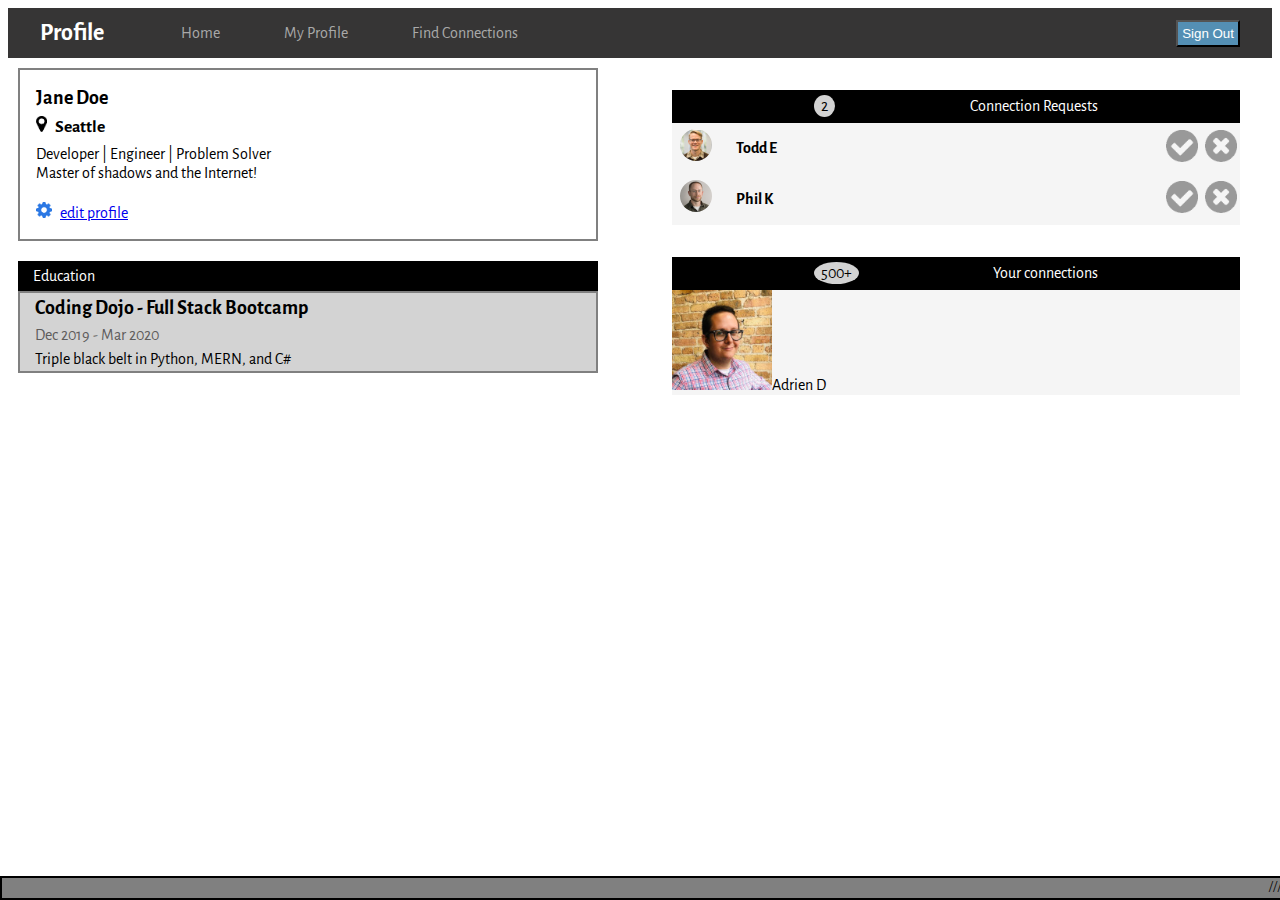
==== Web Fundamentals/Week 1/Day 4/Profile Page/index.html @ d0ba647b "Testing Profile Page" ====
<!DOCTYPE html>
<html lang="en">
<head>
    <meta charset="UTF-8">
    <meta http-equiv="X-UA-Compatible" content="IE=edge">
    <meta name="viewport" content="width=device-width, initial-scale=1.0">
    <link rel="stylesheet" type="text/css" href="style.css">
    <title>Document</title>
</head>
<body>
    <div class="main">
        <div class="navbar">
            <div class="navbarTitle">
                <h2>Profile</h2>

            </div>
            <div class="navbarLinks">
                <ul>
                    <li>
                        <a href="#">
                            Home
                        </a>
                    </li>
                    <li>
                        <a href="#">
                            My Profile
                        </a>
                    </li>
                    <li>
                        <a href="#">
                            Find Connections
                        </a>
                    </li>
                </ul>
                <button>
                    Sign Out
                </button>
            </div>

        </div>
        <div class="content">
            <div class="leftColumn">
                <div class="userCard">
                    <div class="bluespace">

                    </div>
                    <div class="whitespace">
                        <p class="whitespaceText">
                            
                            <span class="name">Jane Doe</span><br>
                            
                            <img src="./icons/map-marker.png" alt="Map marker"><span class="city">Seattle</span><br>
        
                            Developer | Engineer | Problem Solver<br>
                            Master of shadows and the Internet!<br>
                            <br>
                            <img src="./icons/gear.png" alt="Gear icon"><a href="index.html">edit profile</a>
                        </p>
                    </div>
                </div>
                <div class="education">
                    <div class="educationHeader">
                        <span>Education</span>
                    </div>
                    <div class="educationBody">
                        <span class="educationSchool">Coding Dojo - Full Stack Bootcamp</span><br>
                        <span class="educationDate">Dec 2019 - Mar 2020</span><br>
                        <span class="educationDetails">Triple black belt in Python, MERN, and C#</span>
                    </div>
                </div>
            </div>
            <div class="rightColumn">
                <div class="connectReq">
                    <div class="connectHead numberHeader">
                        <div class="connectHeadNumber">
                            <span class="numberBubble">2</span>
                        </div>
                        <div class="connectHeadText">
                            Connection Requests
                        </div>
                    </div>
                        <div class="connectPeople">
                            <div class="connectPerson">
                                <div class="connectProfile">
                                    <img src="./images/todd-s.jpg" alt="Profile image"><span>Todd E</span>
                                </div>
                                <div class="connectIcon">
                                    <img class="icon" src="./icons/accept-circle.png" alt="Checkmark"><img class="icon" src="./icons/close-circle.png" alt="x button">
                                </div>
                            </div>
                            <div class="connectPerson">
                                <div class="connectProfile">
                                    <img src="./images/phil-s.jpg" alt="Profile image"><span>Phil K</span>
                                </div>
                                <div class="connectIcon">
                                    <img class="icon" src="./icons/accept-circle.png" alt="Checkmark"><img class="icon" src="./icons/close-circle.png" alt="x button">
                                </div>
                            </div>
                        </div>
                    </div>
                <div class="connectionsMain">
                    <div class="connections">
                        <div class="connectionsHeader numberHeader">
                            <div>
                                <span class="numberBubble">500+</span>
                            </div>
                            <div>
                                <span>Your connections</span>
                            </div>
                        </div>
                        <div class="connectionsPeople">
                            <div>
                                <img src="./images/adrien-s.jpg" alt="Profile Pic"><span>Adrien D</span>
                            </div>
                        </div>
                    </div>
                </div>
            
            </div>
            
        </div>
    </div>
    <div class="footer">
        <span>///</span>
    </div>
</body>
</html>
---- Web Fundamentals/Week 1/Day 4/Profile Page/style.css ----
@import url('https://fonts.googleapis.com/css2?family=Alegreya+Sans&display=swap');

.main{
    font-family: 'Alegreya Sans', sans-serif;
}
img{
    max-height: 100px;
    max-width: 100px;
}
.navbar{
    background:rgb(54, 53, 53);
    height:50px;
    display:flex;
    align-items:center;
    justify-content:space-between;
    padding:0em 2em;
}
.navbar a {
    text-decoration:none;
    color:inherit;
}
.navbarTitle{
    flex:.5;
    align-items: center;
}
.navbarLinks{
    display:flex;
    flex:5;
    justify-content: space-between;
    align-items:center;
}

.navbarLinks > ul > li{
    padding:0em 2em;
    color:darkgray;
}
.navbarLinks > ul > li:hover{
    color:white;
}
.navbarLinks > button{
    background:rgb(84, 143, 180);
    color:white;
    padding:.3em;
}
.content{
    display:flex;
    gap:2em;
    
}
.leftColumn{
    flex:1;
    overflow:auto;
    height:100%;
    display:flex;
    flex-direction:column;
}
.rightColumn{
    flex:1;
    overflow:auto;
    height:100%;
    display:flex;
    flex-direction:column;
    margin:1em;
}
.connectReq{
    background:whitesmoke;
    margin: 1em;
}
.connectionsMain{
    margin:1em;
    background:whitesmoke;
}

.navbarTitle{
    display:flex;

}
.navbarTitle > h2{
    
    color:white;
}
.navbarLinks > ul{
    color:white;
    list-style-type:none;
    margin:0;
    padding:0;
}
.navbarLinks > ul > li{
    float:left;
    
}
.education{
    background:lightgray;
    margin:10px;
}
.educationHeader{
    background:black;
    color:white;
    height:1.75em;
}
.educationHeader > span{
    margin:5px;
}
.container{
    width:98%;
    
    margin:auto;
    margin-top:10%;
    position:relative;
}
.userCard {
    display:flex;
    flex-direction:column;
    border:.15em solid gray;
    margin: 10px;
    overflow:hidden;
    font-family: 'Alegreya Sans', sans-serif;
}

.whitespace{
    flex:2;
}
.container > img{
    height:2.5em;
    width:2.5em;
    position:absolute;
    margin-top:2.6em;
    margin-left:1em;
    border:.15em solid gray;
    border-radius:50%;
}
.whitespaceText{
    height:66%;
    margin-top: 1em;
    margin-left: 1em;
    background:white;
}
.whitespaceText > img{
    height:1em;
    margin-right:.5em;
}
.name{
    font-size:1.25em;
    font-weight:bold;
    
}
.city{
    font-size:1.1em;
    font-weight:bold;
    line-height:2em;
}
.footer{
    text-align:end;
    position:fixed;
    background: gray;
    height: 20px;
    border:black solid 2px;
    bottom:0px;
    width:100%;
    left:0px;
    margin:0;
}
.education{
    display:flex;
    flex-direction: column;
}
.educationHeader{
    padding:1px 10px;
    display:flex;
    align-items: center;

}
.educationSchool{
    font-size:20px;
    font-weight:bold;
}
.educationDate{
    color:rgb(94, 92, 92);
}
.educationBody{
    border:gray solid 2px;
}
.educationBody > span{
    padding:1px 15px;
    line-height: 1.5em;
}
.numberHeader{
    display:flex;
    justify-content: space-evenly;
    background:black;
    color:white;
    padding:7px;
    align-items:center;
}
.numberBubble{
    background:lightgray;
    border-radius: 50%;
    padding:3px 7px;
    color:black;
}
.connectPeople{
    display:flex;
    flex-direction: column;
    justify-content: space-evenly;
}
.connectPerson{
    display:flex;
    justify-content:space-between;
    align-items:center;
}
.connectProfile{
    display:flex;
}
.connectProfile >span{
    margin:1em;
    font-weight: 700;
}
.connectProfile > img{
    height:2em;
    border-radius:50%;
    margin:.4em .5em;
}
.connectIcon > img{
    height:2em;
    margin:.2em;
}
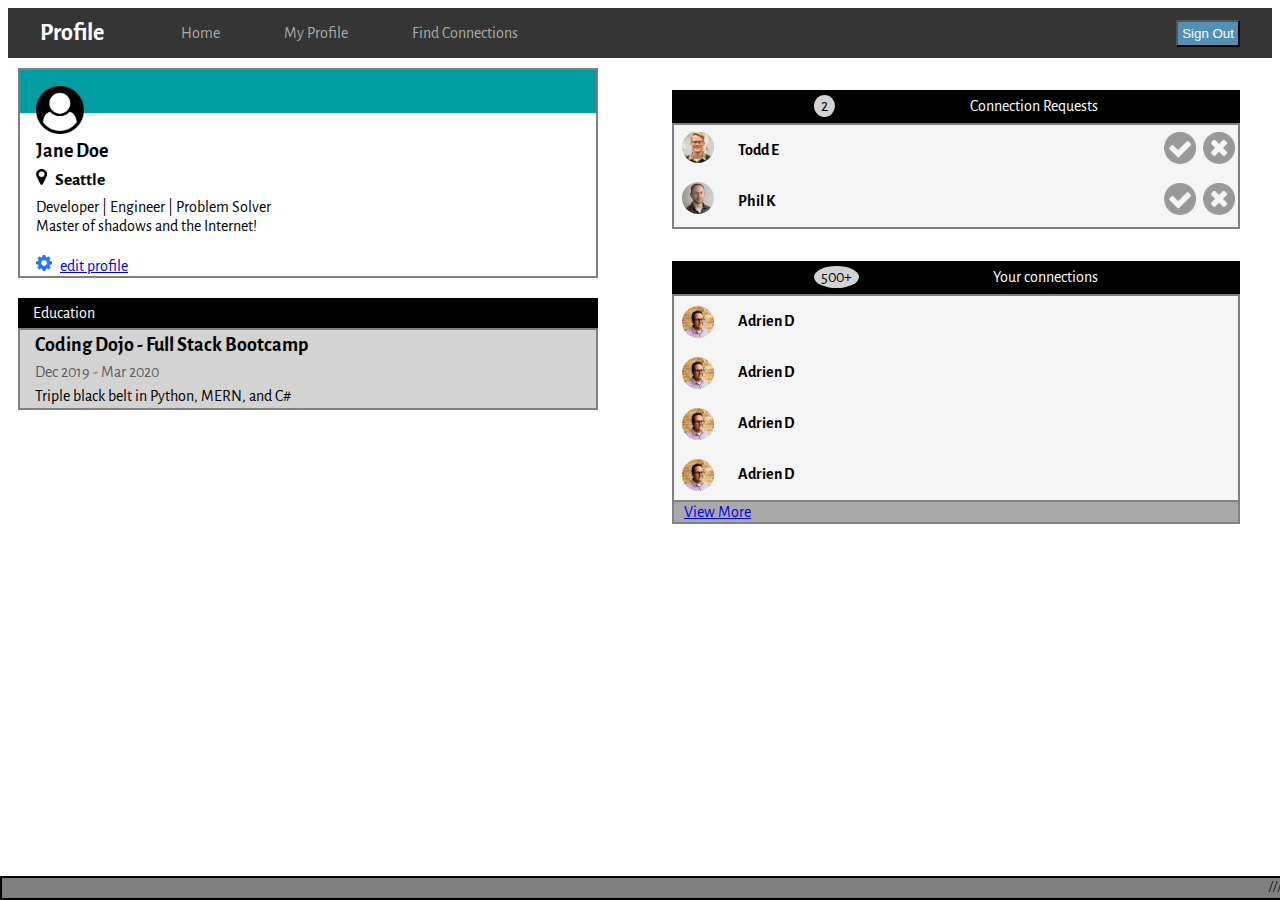
==== commit 98de9b45: "Profile Finished" ====
--- a/Web Fundamentals/Week 1/Day 4/Profile Page/index.html
+++ b/Web Fundamentals/Week 1/Day 4/Profile Page/index.html
@@ -41,21 +41,21 @@
         <div class="content">
             <div class="leftColumn">
                 <div class="userCard">
-                    <div class="bluespace">
-
-                    </div>
                     <div class="whitespace">
-                        <p class="whitespaceText">
+                        <div class="whitespaceText">
+                            <div class="whitespaceProfile">
+                                <img src="./icons/user-circle.png">
+                            </div>
+                                <span class="name">Jane Doe</span><br>
+                                
+                                <img src="./icons/map-marker.png" alt="Map marker"><span class="city">Seattle</span><br>
+            
+                                Developer | Engineer | Problem Solver<br>
+                                Master of shadows and the Internet!<br>
+                                <br>
+                                <img src="./icons/gear.png" alt="Gear icon"><a href="index.html">edit profile</a>
                             
-                            <span class="name">Jane Doe</span><br>
-                            
-                            <img src="./icons/map-marker.png" alt="Map marker"><span class="city">Seattle</span><br>
-        
-                            Developer | Engineer | Problem Solver<br>
-                            Master of shadows and the Internet!<br>
-                            <br>
-                            <img src="./icons/gear.png" alt="Gear icon"><a href="index.html">edit profile</a>
-                        </p>
+                        </div>
                     </div>
                 </div>
                 <div class="education">
@@ -109,11 +109,31 @@
                             </div>
                         </div>
                         <div class="connectionsPeople">
-                            <div>
-                                <img src="./images/adrien-s.jpg" alt="Profile Pic"><span>Adrien D</span>
+                            <div class="connectionsPerson">
+                                
+                                    <img src="./images/adrien-s.jpg" alt="Profile Pic"><span>Adrien D</span>
+                                
+                            </div>
+                            <div class="connectionsPerson">
+                                
+                                    <img src="./images/adrien-s.jpg" alt="Profile Pic"><span>Adrien D</span>
+                                
+                            </div>
+                            <div class="connectionsPerson">
+                                
+                                    <img src="./images/adrien-s.jpg" alt="Profile Pic"><span>Adrien D</span>
+                                
+                            </div>
+                            <div class="connectionsPerson">
+                                
+                                    <img src="./images/adrien-s.jpg" alt="Profile Pic"><span>Adrien D</span>
+                                
                             </div>
                         </div>
                     </div>
+                        <div class="connectionsFooter">
+                            <span><a href="#">View More</a></span>
+                        </div>
                 </div>
             
             </div>
--- a/Web Fundamentals/Week 1/Day 4/Profile Page/style.css
+++ b/Web Fundamentals/Week 1/Day 4/Profile Page/style.css
@@ -42,6 +42,10 @@
     background:rgb(84, 143, 180);
     color:white;
     padding:.3em;
+    
+}
+.navbarLinks >button:hover{
+    cursor:pointer;
 }
 .content{
     display:flex;
@@ -70,6 +74,8 @@
 .connectionsMain{
     margin:1em;
     background:whitesmoke;
+    display:flex;
+    flex-direction:column;
 }
 
 .navbarTitle{
@@ -117,9 +123,16 @@
     overflow:hidden;
     font-family: 'Alegreya Sans', sans-serif;
 }
-
+.whitespaceProfile{
+    background:transparent;
+}
+.whitespaceProfile >img{
+    height:3em;
+}
 .whitespace{
     flex:2;
+    background: rgb(255,255,255);
+    background: linear-gradient(0deg, rgba(255,255,255,1) 79%, rgba(0,158,162,1) 69%);
 }
 .container > img{
     height:2.5em;
@@ -134,7 +147,7 @@
     height:66%;
     margin-top: 1em;
     margin-left: 1em;
-    background:white;
+    background:transparent;
 }
 .whitespaceText > img{
     height:1em;
@@ -200,6 +213,7 @@
     color:black;
 }
 .connectPeople{
+    border: gray solid 2px;
     display:flex;
     flex-direction: column;
     justify-content: space-evenly;
@@ -224,4 +238,32 @@
 .connectIcon > img{
     height:2em;
     margin:.2em;
+}
+.connectionsPeople{
+    border: gray solid 2px;
+    border-bottom:none;
+}
+.connectionsPerson{
+    display:flex;
+    align-items:center;
+}
+.connectionsPerson > img{
+    height:2em;
+    border-radius:50%;
+    margin:.4em .5em;
+}
+.connectionsPerson > span{
+    margin:1em;
+    font-weight: 700;
+}
+.connectionsFooter{
+    display:flex;
+    align-items:center;
+    height:20px;
+    background:darkgray;
+    border-top: 0;
+    border: gray solid 2px;
+}
+.connectionsFooter > span{
+    margin-left:10px;
 }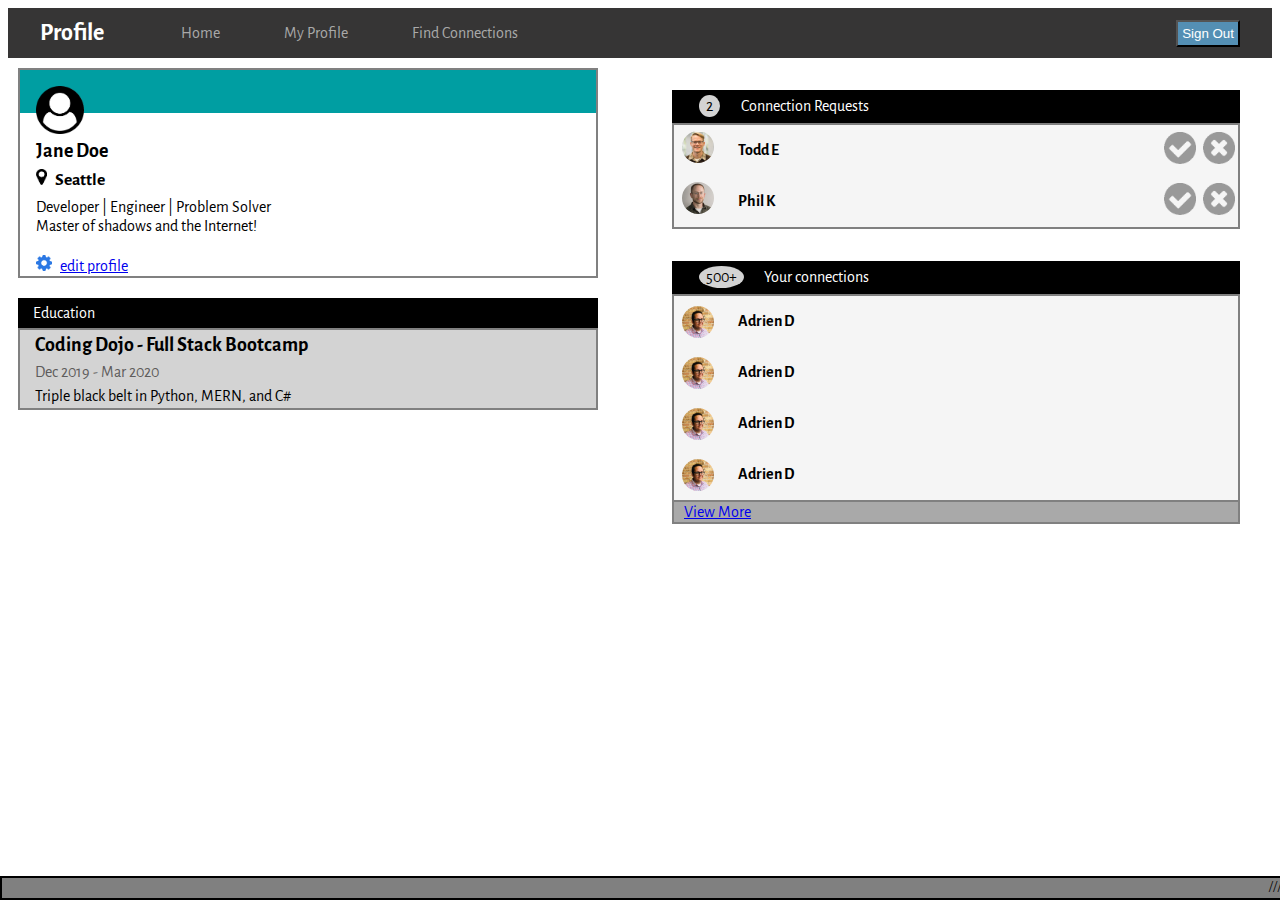
==== commit 5398cb62: "Adjusted profile page connections text" ====
--- a/Web Fundamentals/Week 1/Day 4/Profile Page/index.html
+++ b/Web Fundamentals/Week 1/Day 4/Profile Page/index.html
@@ -78,6 +78,9 @@
                         <div class="connectHeadText">
                             Connection Requests
                         </div>
+                        <div class="headerSpacer">
+                                
+                        </div>
                     </div>
                         <div class="connectPeople">
                             <div class="connectPerson">
@@ -101,11 +104,15 @@
                 <div class="connectionsMain">
                     <div class="connections">
                         <div class="connectionsHeader numberHeader">
+                            
                             <div>
                                 <span class="numberBubble">500+</span>
                             </div>
                             <div>
                                 <span>Your connections</span>
+                            </div>
+                            <div class="headerSpacer">
+
                             </div>
                         </div>
                         <div class="connectionsPeople">
--- a/Web Fundamentals/Week 1/Day 4/Profile Page/style.css
+++ b/Web Fundamentals/Week 1/Day 4/Profile Page/style.css
@@ -266,4 +266,7 @@
 }
 .connectionsFooter > span{
     margin-left:10px;
+}
+.headerSpacer{
+    flex:.8
 }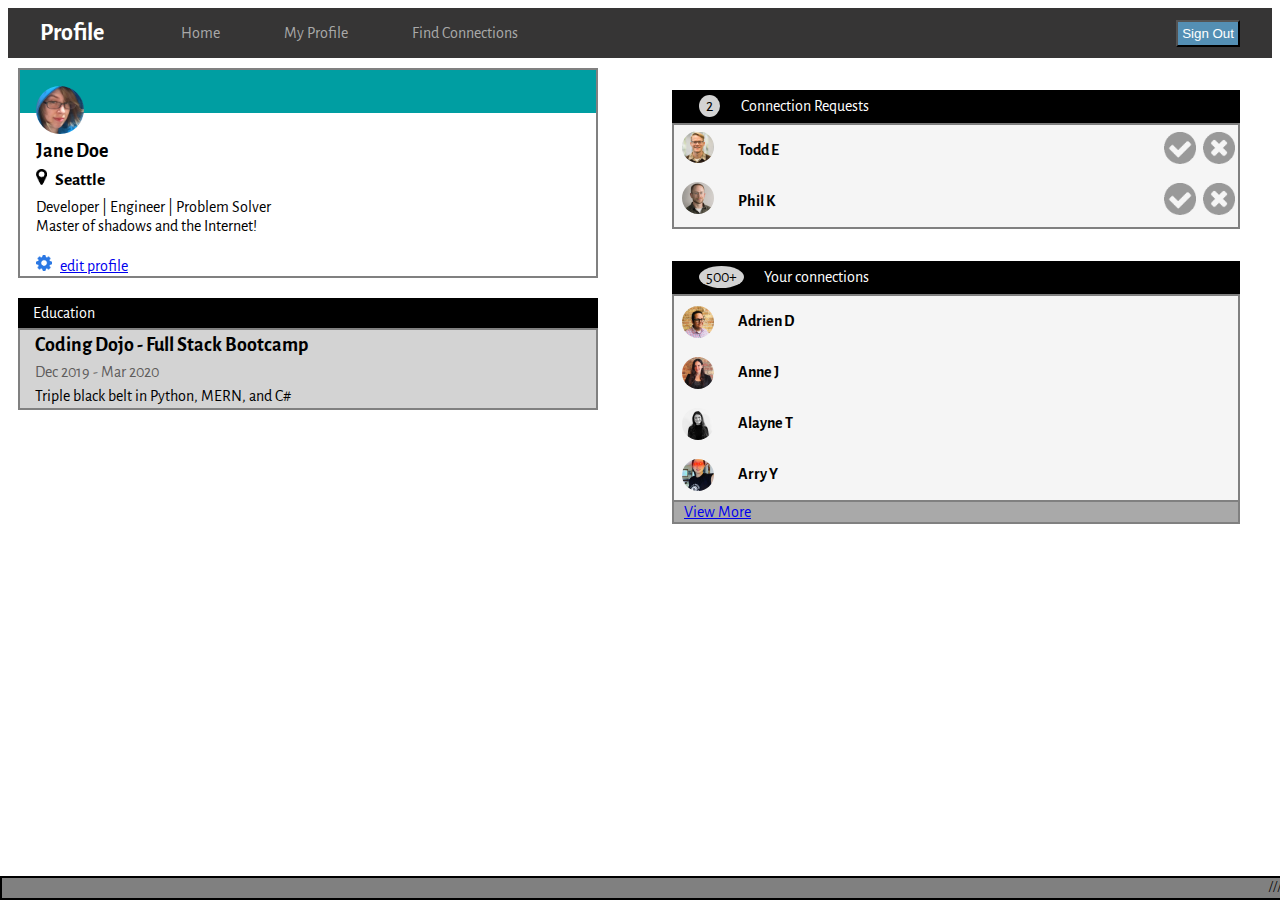
==== commit ef7b7249: "Fixing profile images (I forgor)" ====
--- a/Web Fundamentals/Week 1/Day 4/Profile Page/index.html
+++ b/Web Fundamentals/Week 1/Day 4/Profile Page/index.html
@@ -44,7 +44,7 @@
                     <div class="whitespace">
                         <div class="whitespaceText">
                             <div class="whitespaceProfile">
-                                <img src="./icons/user-circle.png">
+                                <img src="./images/jane-m.jpg">
                             </div>
                                 <span class="name">Jane Doe</span><br>
                                 
@@ -123,17 +123,17 @@
                             </div>
                             <div class="connectionsPerson">
                                 
-                                    <img src="./images/adrien-s.jpg" alt="Profile Pic"><span>Adrien D</span>
+                                    <img src="./images/anne-s.jpg" alt="Profile Pic"><span>Anne J</span>
                                 
                             </div>
                             <div class="connectionsPerson">
                                 
-                                    <img src="./images/adrien-s.jpg" alt="Profile Pic"><span>Adrien D</span>
+                                    <img src="./images/alayne-s.jpg" alt="Profile Pic"><span>Alayne T</span>
                                 
                             </div>
                             <div class="connectionsPerson">
                                 
-                                    <img src="./images/adrien-s.jpg" alt="Profile Pic"><span>Adrien D</span>
+                                    <img src="./images/arry-s.jpg" alt="Profile Pic"><span>Arry Y</span>
                                 
                             </div>
                         </div>
--- a/Web Fundamentals/Week 1/Day 4/Profile Page/style.css
+++ b/Web Fundamentals/Week 1/Day 4/Profile Page/style.css
@@ -128,6 +128,7 @@
 }
 .whitespaceProfile >img{
     height:3em;
+    border-radius: 50%;
 }
 .whitespace{
     flex:2;
@@ -138,7 +139,7 @@
     height:2.5em;
     width:2.5em;
     position:absolute;
-    margin-top:2.6em;
+    margin-top:2.8em;
     margin-left:1em;
     border:.15em solid gray;
     border-radius:50%;
